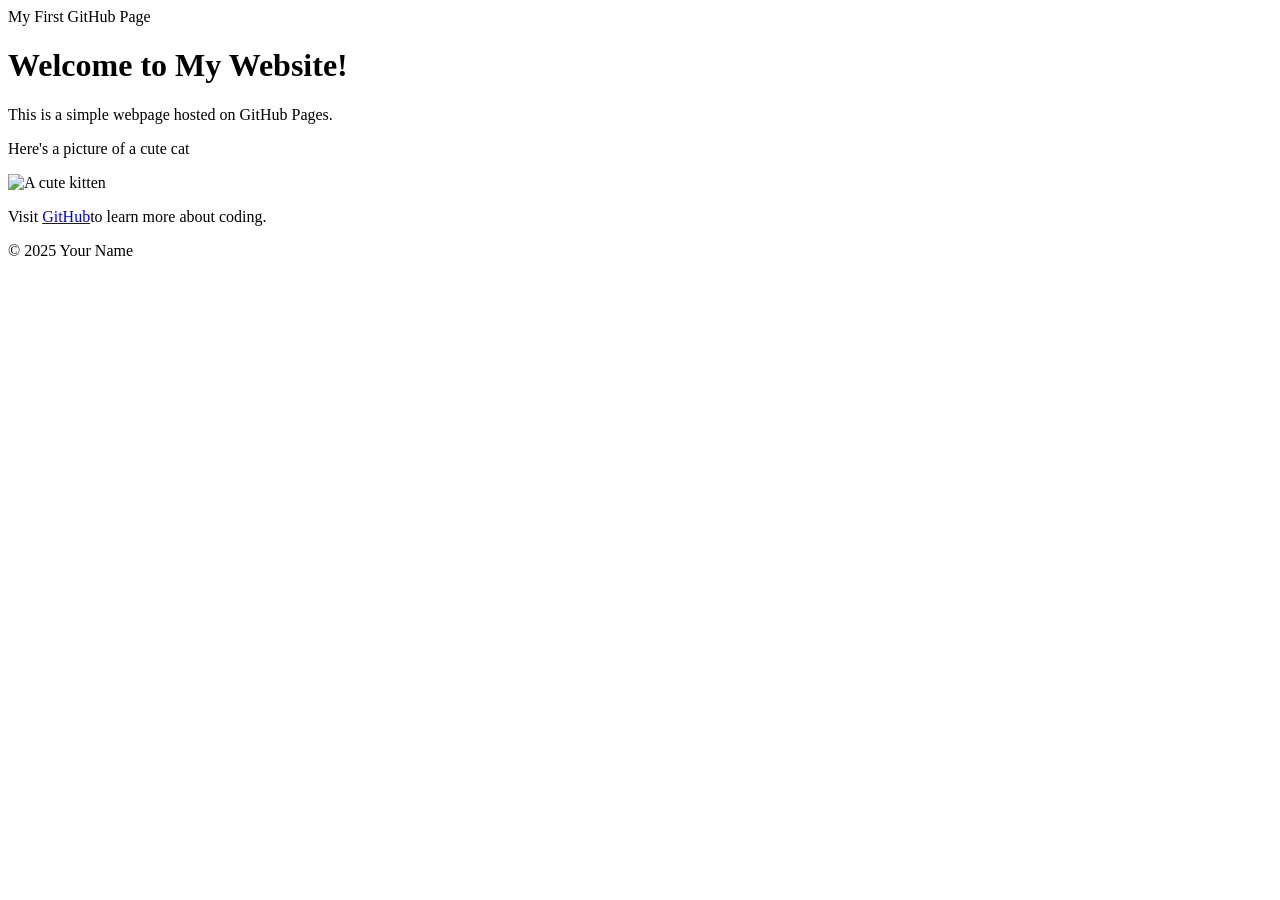
==== index.html @ 00697cf7 "Add files via upload" ====
<!DOCTYPE html>
<html lang="en">
<head>
    <meta name="viewport" content="width=device-width, initial scale=1,0"
    <title>My First GitHub Page</title>
    </head>
    <body>
    <header>
        <h1>Welcome to My Website!</h1>
    </header>
    <main>
    <p>This is a simple webpage hosted on GitHub Pages.</p>
    <p>Here's a picture of a cute cat</p>
    <img src="https://placekitten.com/200/300"alt="A cute kitten">
    <p>Visit <a href="https://github.com">GitHub</a>to learn more about coding.</p>
    </main>
    <footer>
        <p>&copy; 2025 Your Name</p>
    </footer>
    </body>
</html>
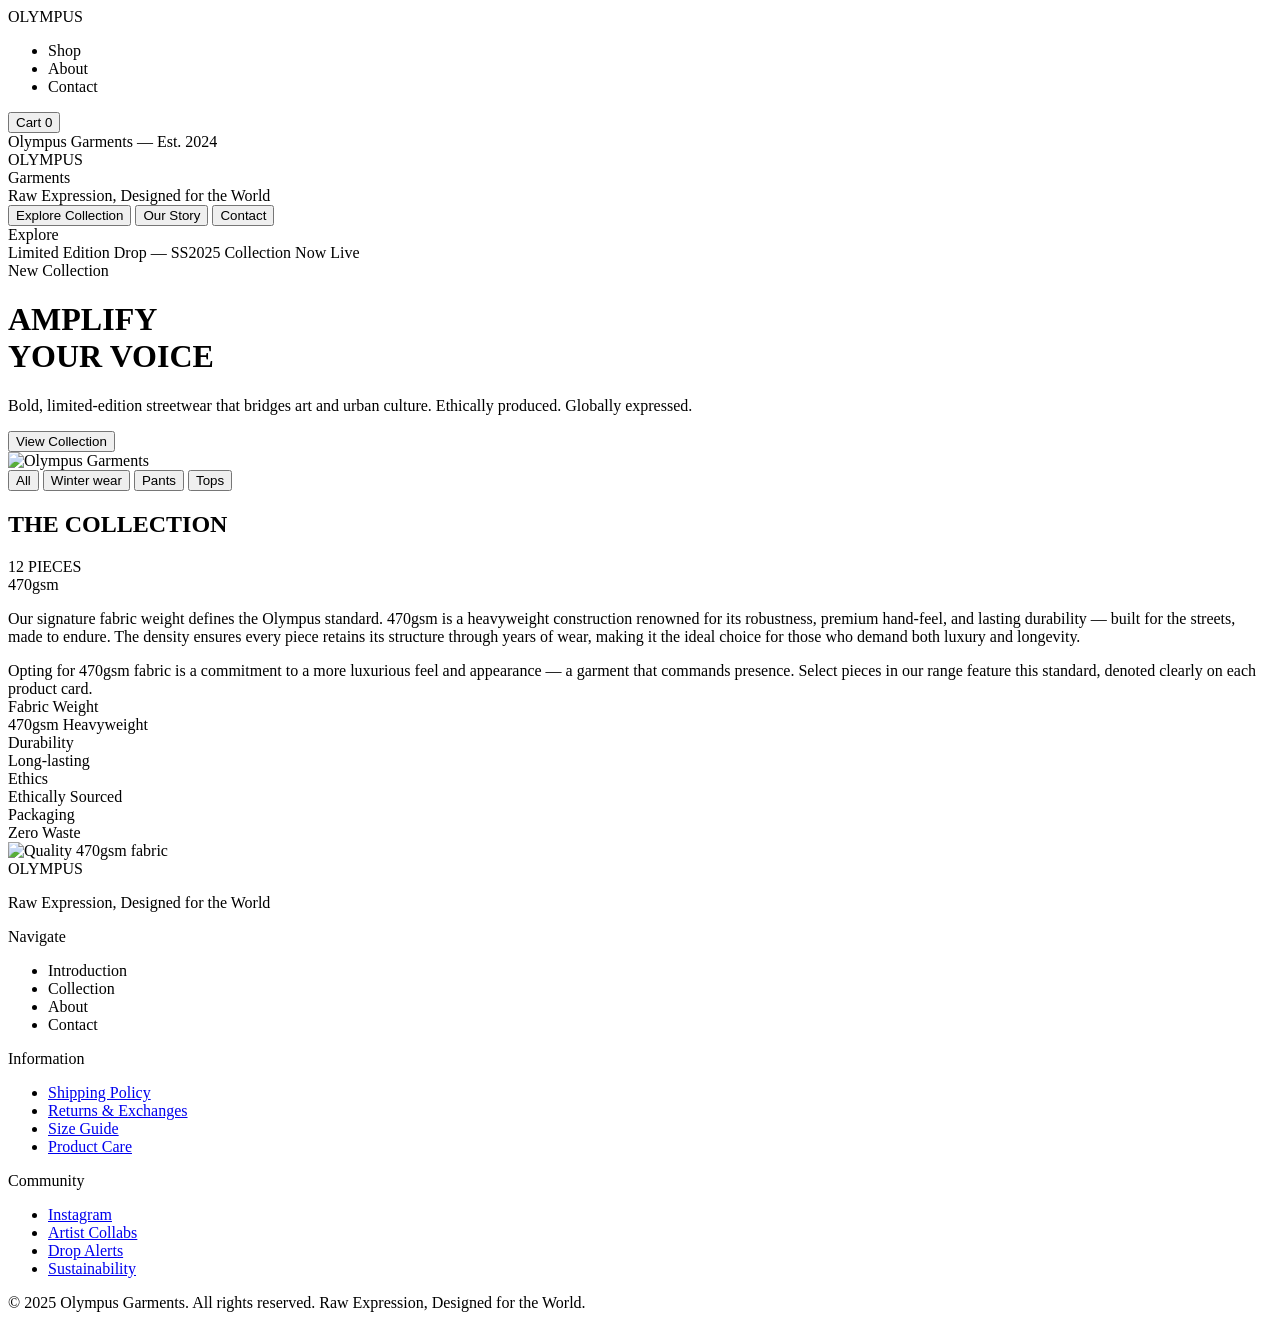
==== commit b33f2ab4: "Update index.html" ====
--- a/index.html
+++ b/index.html
@@ -1,21 +1,152 @@
+
 <!DOCTYPE html>
 <html lang="en">
 <head>
-    <meta name="viewport" content="width=device-width, initial scale=1,0"
-    <title>My First GitHub Page</title>
-    </head>
-    <body>
-    <header>
-        <h1>Welcome to My Website!</h1>
-    </header>
-    <main>
-    <p>This is a simple webpage hosted on GitHub Pages.</p>
-    <p>Here's a picture of a cute cat</p>
-    <img src="https://placekitten.com/200/300"alt="A cute kitten">
-    <p>Visit <a href="https://github.com">GitHub</a>to learn more about coding.</p>
-    </main>
-    <footer>
-        <p>&copy; 2025 Your Name</p>
-    </footer>
-    </body>
-</html>+<meta charset="UTF-8">
+<meta name="viewport" content="width=device-width, initial-scale=1.0">
+<title>OLYMPUS — Raw Expression, Designed for the World</title>
+<link rel="preconnect" href="https://fonts.googleapis.com">
+<link href="https://fonts.googleapis.com/css2?family=Cinzel:wght@400;700;900&family=Barlow+Condensed:wght@300;400;500;700;900&family=Barlow:wght@300;400;500&display=swap" rel="stylesheet">
+<link rel="stylesheet" href="styles.css">
+</head>
+<body>
+
+<!-- NAV -->
+<nav>
+  <a class="nav-logo" onclick="showPage('intro')">OLYMPUS</a>
+  <ul class="nav-links">
+    <li><a onclick="showPage('home')">Shop</a></li>
+    <li><a onclick="showPage('about')">About</a></li>
+    <li><a onclick="showPage('contact')">Contact</a></li>
+  </ul>
+  <button class="cart-btn" onclick="showPage('cart')">
+    Cart
+    <span class="cart-count" id="cart-count">0</span>
+  </button>
+</nav>
+
+<!-- TOAST -->
+<div class="toast" id="toast"></div>
+
+<!-- ==================== INTRO PAGE ==================== -->
+<div class="page active" id="page-intro">
+  <div class="intro-bg" id="intro-bg"></div>
+  <div class="intro-overlay"></div>
+  <div class="intro-content">
+    <div class="intro-eyebrow">Olympus Garments — Est. 2024</div>
+    <div class="intro-title">OLY<span>MPUS</span></div>
+    <div class="intro-sub">Garments</div>
+    <div class="intro-slogan">Raw Expression, Designed for the World</div>
+    <div class="intro-nav">
+      <button class="intro-btn intro-btn-primary" onclick="showPage('home')">Explore Collection</button>
+      <button class="intro-btn intro-btn-secondary" onclick="showPage('about')">Our Story</button>
+      <button class="intro-btn intro-btn-secondary" onclick="showPage('contact')">Contact</button>
+    </div>
+  </div>
+  <div class="intro-scroll" onclick="showPage('home')">
+    <span>Explore</span>
+    <div class="scroll-line"></div>
+  </div>
+</div>
+
+<!-- ==================== HOME PAGE ==================== -->
+<div class="page" id="page-home">
+  <div class="hero">
+    <div class="hero-tape">Limited Edition Drop — SS2025 Collection Now Live</div>
+    <div class="hero-bg-grid"></div>
+    <div class="hero-content">
+      <div class="hero-tag">New Collection</div>
+      <h1 class="hero-title">AMPLIFY<br>YOUR <span class="accent">VOICE</span></h1>
+      <p class="hero-desc">Bold, limited-edition streetwear that bridges art and urban culture. Ethically produced. Globally expressed.</p>
+      <button class="btn-gold" onclick="document.getElementById('collection').scrollIntoView({behavior:'smooth'})">View Collection</button>
+    </div>
+    <img class="hero-corner-img" id="hero-img" alt="Olympus Garments">
+  </div>
+
+  <div class="cat-strip" id="cat-strip">
+    <button class="cat-item active" onclick="filterCat('All', this)">All</button>
+    <button class="cat-item" onclick="filterCat('Hoodie', this)">Winter wear</button>
+    <button class="cat-item" onclick="filterCat('Jeans', this)">Pants</button>
+    <button class="cat-item" onclick="filterCat('Shirt', this)">Tops</button>
+  </div>
+
+  <div class="section-header" id="collection">
+    <h2 class="section-title">THE COLLECTION</h2>
+    <span class="section-count" id="collection-count">12 PIECES</span>
+  </div>
+
+  <div class="collection-grid" id="collection-grid"></div>
+
+  <!-- QUALITY SECTION -->
+  <div class="quality-section">
+    <div>
+      <div class="quality-heading">470gsm</div>
+      <p class="quality-body">
+        Our signature fabric weight defines the Olympus standard. 470gsm is a heavyweight construction renowned for its robustness, premium hand-feel, and lasting durability — built for the streets, made to endure. The density ensures every piece retains its structure through years of wear, making it the ideal choice for those who demand both luxury and longevity.
+      </p>
+      <p class="quality-body" style="margin-bottom:0">
+        Opting for 470gsm fabric is a commitment to a more luxurious feel and appearance — a garment that commands presence. Select pieces in our range feature this standard, denoted clearly on each product card.
+      </p>
+      <div class="quality-points">
+        <div class="quality-point">
+          <div class="quality-point-label">Fabric Weight</div>
+          <div class="quality-point-val">470gsm Heavyweight</div>
+        </div>
+        <div class="quality-point">
+          <div class="quality-point-label">Durability</div>
+          <div class="quality-point-val">Long-lasting</div>
+        </div>
+        <div class="quality-point">
+          <div class="quality-point-label">Ethics</div>
+          <div class="quality-point-val">Ethically Sourced</div>
+        </div>
+        <div class="quality-point">
+          <div class="quality-point-label">Packaging</div>
+          <div class="quality-point-val">Zero Waste</div>
+        </div>
+      </div>
+    </div>
+    <img id="quality-img" alt="Quality 470gsm fabric">
+  </div>
+</div>
+
+<!-- ==================== FOOTER ==================== -->
+<footer>
+  <div>
+    <div class="footer-brand">OLYMPUS</div>
+    <p class="footer-slogan">Raw Expression, Designed for the World</p>
+  </div>
+  <div>
+    <div class="footer-col-title">Navigate</div>
+    <ul class="footer-col-links">
+      <li><a onclick="showPage('intro')">Introduction</a></li>
+      <li><a onclick="showPage('home')">Collection</a></li>
+      <li><a onclick="showPage('about')">About</a></li>
+      <li><a onclick="showPage('contact')">Contact</a></li>
+    </ul>
+  </div>
+  <div>
+    <div class="footer-col-title">Information</div>
+    <ul class="footer-col-links">
+      <li><a href="#">Shipping Policy</a></li>
+      <li><a href="#">Returns & Exchanges</a></li>
+      <li><a href="#">Size Guide</a></li>
+      <li><a href="#">Product Care</a></li>
+    </ul>
+  </div>
+  <div>
+    <div class="footer-col-title">Community</div>
+    <ul class="footer-col-links">
+      <li><a href="#">Instagram</a></li>
+      <li><a href="#">Artist Collabs</a></li>
+      <li><a href="#">Drop Alerts</a></li>
+      <li><a href="#">Sustainability</a></li>
+    </ul>
+  </div>
+</footer>
+<div class="footer-copy">
+  <span>© 2025 Olympus Garments. All rights reserved.</span>
+  <span>Raw Expression, Designed for the World.</span>
+</div>
+</body>
+</html>
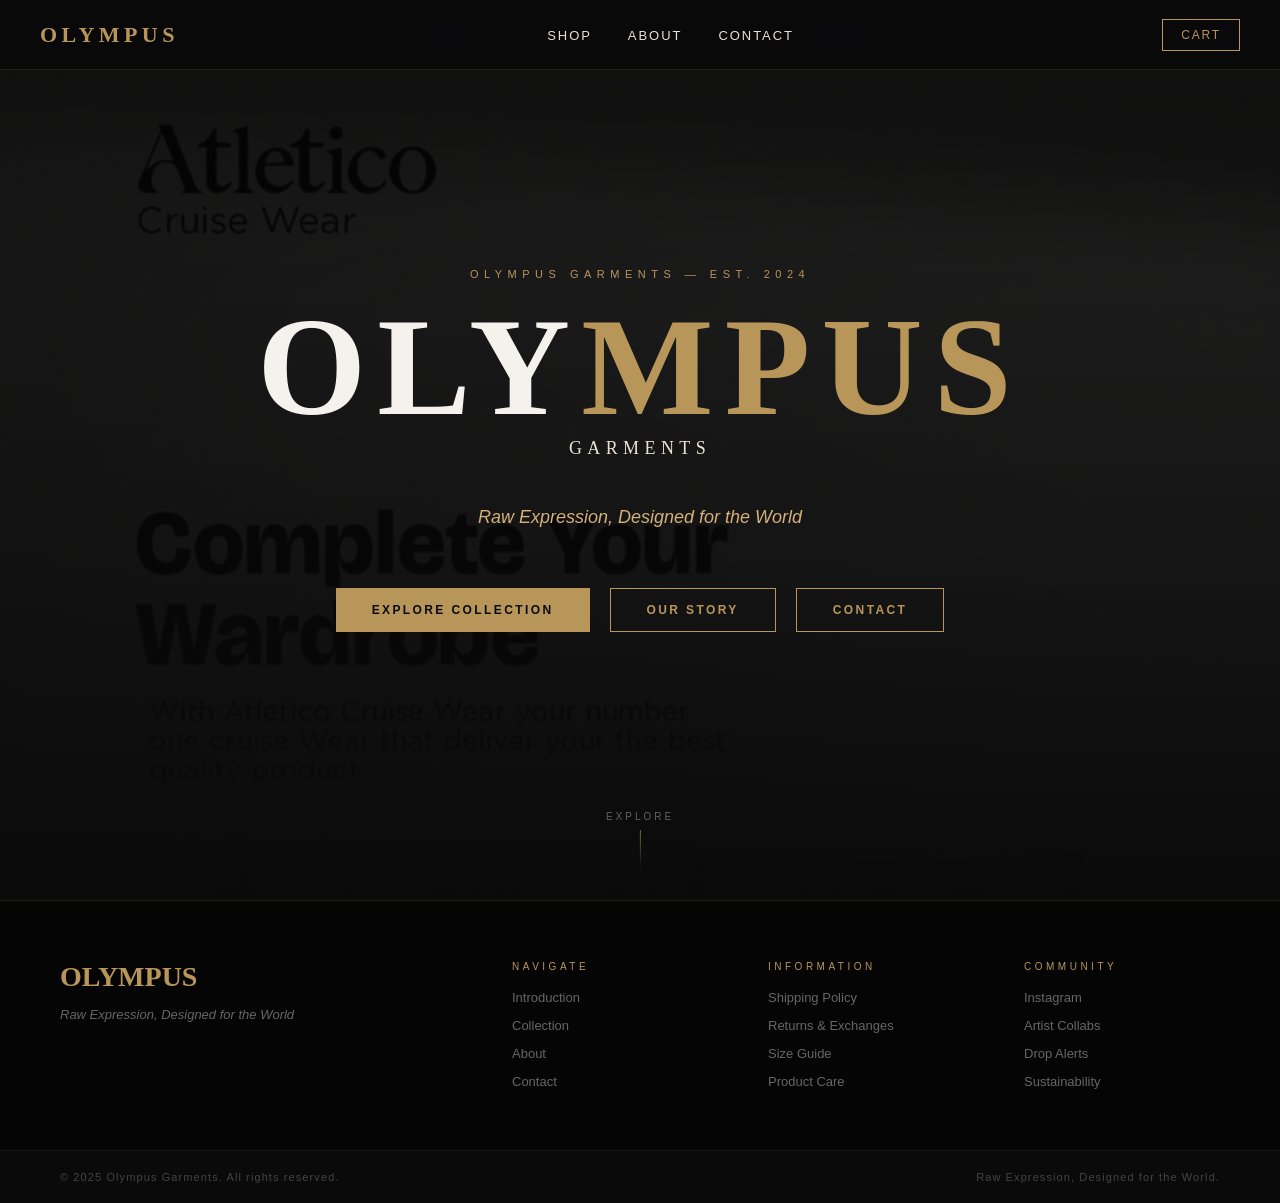
==== commit 35804145: "Update index.html" ====
--- a/index.html
+++ b/index.html
@@ -9,6 +9,14 @@
 <link href="https://fonts.googleapis.com/css2?family=Cinzel:wght@400;700;900&family=Barlow+Condensed:wght@300;400;500;700;900&family=Barlow:wght@300;400;500&display=swap" rel="stylesheet">
 <link rel="stylesheet" href="styles.css">
 </head>
+  <header>
+  <nav>
+      <a href="index.html">Home</a>
+      <a href="about.html">About</a>
+      <a href="contact.html">Contact</a>
+      <a href="cart.html">Cart</a>
+    </nav>
+</header>
 <body>
 
 <!-- NAV -->
--- a/styles.css
+++ b/styles.css
@@ -0,0 +1,1162 @@
+
+  :root {
+    --black: #0a0a0a;
+    --white: #f5f2ee;
+    --cream: #e8e2d9;
+    --gold: #b8965a;
+    --gold-light: #d4b07a;
+    --charcoal: #1a1a1a;
+    --mid: #2a2a2a;
+    --text-muted: #888;
+    --font-display: 'Cinzel', serif;
+    --font-body: 'Barlow Condensed', sans-serif;
+    --font-light: 'Barlow', sans-serif;
+  }
+  *, *::before, *::after { box-sizing: border-box; margin: 0; padding: 0; }
+  html { scroll-behavior: smooth; }
+  body {
+    background: var(--black);
+    color: var(--white);
+    font-family: var(--font-body);
+    overflow-x: hidden;
+  }
+
+  /* ====== NAV ====== */
+  nav {
+    position: fixed;
+    top: 0; left: 0; right: 0;
+    z-index: 1000;
+    display: flex;
+    align-items: center;
+    justify-content: space-between;
+    padding: 0 40px;
+    height: 70px;
+    background: rgba(10,10,10,0.92);
+    backdrop-filter: blur(12px);
+    border-bottom: 1px solid rgba(184,150,90,0.15);
+    transition: all 0.3s;
+  }
+  .nav-logo {
+    font-family: var(--font-display);
+    font-size: 22px;
+    font-weight: 900;
+    letter-spacing: 0.2em;
+    color: var(--gold);
+    cursor: pointer;
+    text-decoration: none;
+  }
+  .nav-links {
+    display: flex;
+    gap: 36px;
+    list-style: none;
+    align-items: center;
+  }
+  .nav-links a {
+    color: var(--cream);
+    text-decoration: none;
+    font-family: var(--font-body);
+    font-size: 13px;
+    letter-spacing: 0.15em;
+    text-transform: uppercase;
+    font-weight: 500;
+    transition: color 0.2s;
+    cursor: pointer;
+  }
+  .nav-links a:hover { color: var(--gold); }
+  .cart-btn {
+    background: none;
+    border: 1px solid var(--gold);
+    color: var(--gold);
+    padding: 8px 18px;
+    font-family: var(--font-body);
+    font-size: 12px;
+    letter-spacing: 0.15em;
+    text-transform: uppercase;
+    cursor: pointer;
+    transition: all 0.2s;
+    position: relative;
+  }
+  .cart-btn:hover { background: var(--gold); color: var(--black); }
+  .cart-count {
+    position: absolute;
+    top: -6px; right: -6px;
+    background: var(--gold);
+    color: var(--black);
+    border-radius: 50%;
+    width: 18px; height: 18px;
+    font-size: 10px;
+    display: flex;
+    align-items: center;
+    justify-content: center;
+    font-weight: 700;
+    opacity: 0;
+    transition: opacity 0.2s;
+  }
+  .cart-count.visible { opacity: 1; }
+
+  /* ====== PAGES ====== */
+  .page { display: none; min-height: 100vh; padding-top: 70px; }
+  .page.active { display: block; }
+
+  /* ====== INTRO PAGE ====== */
+  #page-intro {
+    padding-top: 0;
+    display: none;
+    position: relative;
+    height: 100vh;
+    overflow: hidden;
+  }
+  #page-intro.active { display: flex; flex-direction: column; }
+  .intro-bg {
+    position: absolute;
+    inset: 0;
+    background-image: url('[data-uri]');
+    background-size: cover;
+    background-position: center top;
+    filter: brightness(0.18) saturate(0.3);
+    z-index: 0;
+  }
+  .intro-overlay {
+    position: absolute;
+    inset: 0;
+    background: linear-gradient(180deg, rgba(10,10,10,0.3) 0%, rgba(10,10,10,0.6) 60%, rgba(10,10,10,1) 100%);
+    z-index: 1;
+  }
+  .intro-content {
+    position: relative;
+    z-index: 2;
+    display: flex;
+    flex-direction: column;
+    align-items: center;
+    justify-content: center;
+    height: 100%;
+    text-align: center;
+    padding: 0 40px;
+  }
+  .intro-eyebrow {
+    font-family: var(--font-body);
+    font-size: 11px;
+    letter-spacing: 0.5em;
+    color: var(--gold);
+    text-transform: uppercase;
+    margin-bottom: 24px;
+    opacity: 0;
+    animation: fadeUp 1s 0.3s forwards;
+  }
+  .intro-title {
+    font-family: var(--font-display);
+    font-size: clamp(64px, 12vw, 140px);
+    font-weight: 900;
+    letter-spacing: 0.08em;
+    line-height: 0.9;
+    color: var(--white);
+    margin-bottom: 8px;
+    opacity: 0;
+    animation: fadeUp 1s 0.5s forwards;
+  }
+  .intro-title span { color: var(--gold); }
+  .intro-sub {
+    font-family: var(--font-display);
+    font-size: clamp(12px, 2vw, 18px);
+    letter-spacing: 0.3em;
+    color: var(--cream);
+    text-transform: uppercase;
+    margin-bottom: 48px;
+    opacity: 0;
+    animation: fadeUp 1s 0.7s forwards;
+  }
+  .intro-slogan {
+    font-family: var(--font-light);
+    font-size: clamp(14px, 2vw, 18px);
+    font-weight: 300;
+    font-style: italic;
+    color: var(--gold-light);
+    margin-bottom: 60px;
+    opacity: 0;
+    animation: fadeUp 1s 0.9s forwards;
+  }
+  .intro-nav {
+    display: flex;
+    gap: 20px;
+    flex-wrap: wrap;
+    justify-content: center;
+    opacity: 0;
+    animation: fadeUp 1s 1.1s forwards;
+  }
+  .intro-btn {
+    padding: 14px 36px;
+    font-family: var(--font-body);
+    font-size: 12px;
+    letter-spacing: 0.2em;
+    text-transform: uppercase;
+    cursor: pointer;
+    border: none;
+    transition: all 0.3s;
+    font-weight: 700;
+  }
+  .intro-btn-primary {
+    background: var(--gold);
+    color: var(--black);
+  }
+  .intro-btn-primary:hover { background: var(--gold-light); }
+  .intro-btn-secondary {
+    background: transparent;
+    border: 1px solid var(--gold);
+    color: var(--gold);
+  }
+  .intro-btn-secondary:hover { background: var(--gold); color: var(--black); }
+  .intro-scroll {
+    position: absolute;
+    bottom: 30px;
+    left: 50%;
+    transform: translateX(-50%);
+    z-index: 2;
+    display: flex;
+    flex-direction: column;
+    align-items: center;
+    gap: 8px;
+    opacity: 0;
+    animation: fadeIn 1s 1.5s forwards;
+    cursor: pointer;
+  }
+  .intro-scroll span {
+    font-family: var(--font-body);
+    font-size: 10px;
+    letter-spacing: 0.3em;
+    color: var(--text-muted);
+    text-transform: uppercase;
+  }
+  .scroll-line {
+    width: 1px;
+    height: 40px;
+    background: linear-gradient(to bottom, var(--gold), transparent);
+    animation: scrollPulse 2s infinite;
+  }
+
+  /* ====== HOME PAGE ====== */
+  #page-home {
+    background: var(--black);
+  }
+  .hero {
+    height: 80vh;
+    display: flex;
+    align-items: flex-end;
+    padding: 60px;
+    position: relative;
+    overflow: hidden;
+    background: var(--charcoal);
+  }
+  .hero-tape {
+    position: absolute;
+    top: 0; left: 0; right: 0;
+    background: var(--gold);
+    color: var(--black);
+    font-family: var(--font-body);
+    font-size: 11px;
+    letter-spacing: 0.4em;
+    text-transform: uppercase;
+    padding: 8px 0;
+    text-align: center;
+    font-weight: 700;
+  }
+  .hero-bg-grid {
+    position: absolute;
+    inset: 0;
+    background-image:
+      linear-gradient(rgba(184,150,90,0.04) 1px, transparent 1px),
+      linear-gradient(90deg, rgba(184,150,90,0.04) 1px, transparent 1px);
+    background-size: 60px 60px;
+  }
+  .hero-content {
+    position: relative;
+    z-index: 2;
+    max-width: 700px;
+  }
+  .hero-tag {
+    display: inline-block;
+    font-family: var(--font-body);
+    font-size: 11px;
+    letter-spacing: 0.3em;
+    text-transform: uppercase;
+    color: var(--gold);
+    border: 1px solid rgba(184,150,90,0.4);
+    padding: 4px 12px;
+    margin-bottom: 20px;
+  }
+  .hero-title {
+    font-family: var(--font-display);
+    font-size: clamp(42px, 7vw, 90px);
+    font-weight: 900;
+    line-height: 0.92;
+    letter-spacing: 0.05em;
+    margin-bottom: 24px;
+  }
+  .hero-title .accent { color: var(--gold); }
+  .hero-desc {
+    font-family: var(--font-light);
+    font-size: 16px;
+    font-weight: 300;
+    color: var(--text-muted);
+    line-height: 1.7;
+    max-width: 480px;
+    margin-bottom: 36px;
+  }
+  .btn-gold {
+    display: inline-block;
+    background: var(--gold);
+    color: var(--black);
+    padding: 14px 36px;
+    font-family: var(--font-body);
+    font-size: 12px;
+    letter-spacing: 0.2em;
+    text-transform: uppercase;
+    font-weight: 700;
+    cursor: pointer;
+    border: none;
+    transition: background 0.2s;
+  }
+  .btn-gold:hover { background: var(--gold-light); }
+  .hero-corner-img {
+    position: absolute;
+    right: 0; top: 30px; bottom: 0;
+    width: 42%;
+    object-fit: cover;
+    object-position: center top;
+    opacity: 0.7;
+    mask-image: linear-gradient(to left, rgba(0,0,0,0.9), transparent 20%),
+                linear-gradient(to bottom, transparent, rgba(0,0,0,0.9) 70%);
+    -webkit-mask-image: linear-gradient(to left, rgba(0,0,0,0.9) 70%, transparent),
+                        linear-gradient(to bottom, transparent 20%, rgba(0,0,0,0.9) 80%);
+    mask-composite: intersect;
+    -webkit-mask-composite: source-in;
+  }
+
+  /* category strip */
+  .cat-strip {
+    display: flex;
+    border-bottom: 1px solid rgba(184,150,90,0.15);
+    border-top: 1px solid rgba(184,150,90,0.15);
+    overflow-x: auto;
+  }
+  .cat-strip::-webkit-scrollbar { display: none; }
+  .cat-item {
+    flex: 1;
+    min-width: 120px;
+    text-align: center;
+    padding: 18px 24px;
+    font-family: var(--font-body);
+    font-size: 11px;
+    letter-spacing: 0.25em;
+    text-transform: uppercase;
+    color: var(--text-muted);
+    cursor: pointer;
+    border-right: 1px solid rgba(184,150,90,0.1);
+    transition: all 0.2s;
+    background: transparent;
+    border-top: none;
+    border-bottom: none;
+    border-left: none;
+  }
+  .cat-item:hover, .cat-item.active { color: var(--gold); background: rgba(184,150,90,0.05); }
+
+  /* collection grid */
+  .section-header {
+    display: flex;
+    align-items: baseline;
+    justify-content: space-between;
+    padding: 60px 60px 30px;
+    border-bottom: 1px solid rgba(184,150,90,0.1);
+  }
+  .section-title {
+    font-family: var(--font-display);
+    font-size: clamp(28px, 4vw, 48px);
+    font-weight: 700;
+    letter-spacing: 0.08em;
+  }
+  .section-count {
+    font-family: var(--font-body);
+    font-size: 12px;
+    letter-spacing: 0.2em;
+    color: var(--text-muted);
+  }
+  .collection-grid {
+    display: grid;
+    grid-template-columns: repeat(auto-fill, minmax(300px, 1fr));
+    gap: 2px;
+    background: rgba(184,150,90,0.08);
+  }
+  .product-card {
+    background: var(--black);
+    cursor: pointer;
+    position: relative;
+    overflow: hidden;
+    transition: transform 0.3s;
+  }
+  .product-card:hover { z-index: 2; }
+  .product-card:hover .product-img { transform: scale(1.04); }
+  .product-img-wrap {
+    aspect-ratio: 3/4;
+    overflow: hidden;
+    background: #111;
+  }
+  .product-img {
+    width: 100%;
+    height: 100%;
+    object-fit: cover;
+    object-position: center top;
+    transition: transform 0.5s ease;
+    display: block;
+  }
+  .product-badge {
+    position: absolute;
+    top: 16px; left: 16px;
+    background: var(--gold);
+    color: var(--black);
+    font-family: var(--font-body);
+    font-size: 9px;
+    letter-spacing: 0.2em;
+    text-transform: uppercase;
+    padding: 3px 8px;
+    font-weight: 700;
+  }
+  .product-info {
+    padding: 20px 24px 28px;
+    border-top: 1px solid rgba(184,150,90,0.1);
+  }
+  .product-type {
+    font-family: var(--font-body);
+    font-size: 10px;
+    letter-spacing: 0.3em;
+    text-transform: uppercase;
+    color: var(--gold);
+    margin-bottom: 6px;
+  }
+  .product-name {
+    font-family: var(--font-body);
+    font-size: 17px;
+    font-weight: 700;
+    letter-spacing: 0.05em;
+    margin-bottom: 8px;
+    line-height: 1.2;
+  }
+  .product-desc {
+    font-family: var(--font-light);
+    font-size: 12px;
+    font-weight: 300;
+    color: var(--text-muted);
+    line-height: 1.6;
+    margin-bottom: 14px;
+  }
+
+  /* quality badge */
+  .quality-row {
+    display: flex;
+    align-items: center;
+    gap: 10px;
+    margin-bottom: 14px;
+    padding: 10px 14px;
+    background: rgba(184,150,90,0.07);
+    border-left: 2px solid var(--gold);
+  }
+  .quality-gsm {
+    font-family: var(--font-display);
+    font-size: 20px;
+    font-weight: 700;
+    color: var(--gold);
+    line-height: 1;
+  }
+  .quality-text {
+    font-family: var(--font-light);
+    font-size: 11px;
+    color: var(--text-muted);
+    line-height: 1.4;
+    font-weight: 300;
+  }
+
+  .product-footer {
+    display: flex;
+    align-items: center;
+    justify-content: space-between;
+    margin-top: 4px;
+  }
+  .product-price {
+    font-family: var(--font-display);
+    font-size: 22px;
+    font-weight: 700;
+    color: var(--white);
+  }
+  .product-price span {
+    font-family: var(--font-body);
+    font-size: 12px;
+    color: var(--text-muted);
+    font-weight: 400;
+    letter-spacing: 0.1em;
+  }
+  .add-btn {
+    background: var(--gold);
+    color: var(--black);
+    border: none;
+    padding: 10px 20px;
+    font-family: var(--font-body);
+    font-size: 11px;
+    letter-spacing: 0.2em;
+    text-transform: uppercase;
+    font-weight: 700;
+    cursor: pointer;
+    transition: background 0.2s;
+  }
+  .add-btn:hover { background: var(--gold-light); }
+  .add-btn.added {
+    background: #2a2a2a;
+    color: var(--gold);
+    border: 1px solid var(--gold);
+  }
+
+  /* quality section */
+  .quality-section {
+    padding: 80px 60px;
+    background: var(--charcoal);
+    border-top: 1px solid rgba(184,150,90,0.15);
+    display: grid;
+    grid-template-columns: 1fr 1fr;
+    gap: 80px;
+    align-items: center;
+  }
+  .quality-section img {
+    width: 100%;
+    max-width: 420px;
+    border: 1px solid rgba(184,150,90,0.2);
+  }
+  .quality-heading {
+    font-family: var(--font-display);
+    font-size: clamp(40px, 6vw, 80px);
+    font-weight: 900;
+    color: var(--gold);
+    margin-bottom: 16px;
+    line-height: 1;
+  }
+  .quality-body {
+    font-family: var(--font-light);
+    font-size: 15px;
+    font-weight: 300;
+    color: #aaa;
+    line-height: 1.8;
+    margin-bottom: 24px;
+  }
+  .quality-points {
+    display: grid;
+    grid-template-columns: 1fr 1fr;
+    gap: 16px;
+    margin-top: 32px;
+  }
+  .quality-point {
+    padding: 16px;
+    border: 1px solid rgba(184,150,90,0.2);
+    background: rgba(184,150,90,0.03);
+  }
+  .quality-point-label {
+    font-family: var(--font-body);
+    font-size: 10px;
+    letter-spacing: 0.25em;
+    text-transform: uppercase;
+    color: var(--gold);
+    margin-bottom: 6px;
+  }
+  .quality-point-val {
+    font-family: var(--font-body);
+    font-size: 15px;
+    font-weight: 500;
+    color: var(--white);
+  }
+
+  /* ====== ABOUT PAGE ====== */
+  #page-about {
+    background: var(--black);
+  }
+  .about-hero {
+    height: 50vh;
+    display: flex;
+    align-items: center;
+    justify-content: center;
+    text-align: center;
+    position: relative;
+    overflow: hidden;
+  }
+  .about-hero-bg {
+    position: absolute;
+    inset: 0;
+    background: radial-gradient(ellipse at center, rgba(184,150,90,0.1) 0%, transparent 70%);
+  }
+  .about-hero-title {
+    font-family: var(--font-display);
+    font-size: clamp(48px, 8vw, 100px);
+    font-weight: 900;
+    letter-spacing: 0.1em;
+    position: relative;
+    z-index: 1;
+  }
+  .about-grid {
+    display: grid;
+    grid-template-columns: 1fr 1fr;
+    border-top: 1px solid rgba(184,150,90,0.15);
+  }
+  .about-cell {
+    padding: 60px;
+    border-right: 1px solid rgba(184,150,90,0.1);
+    border-bottom: 1px solid rgba(184,150,90,0.1);
+  }
+  .about-cell:nth-child(2n) { border-right: none; }
+  .about-cell-label {
+    font-family: var(--font-body);
+    font-size: 10px;
+    letter-spacing: 0.35em;
+    text-transform: uppercase;
+    color: var(--gold);
+    margin-bottom: 16px;
+  }
+  .about-cell-title {
+    font-family: var(--font-display);
+    font-size: clamp(22px, 3vw, 36px);
+    font-weight: 700;
+    margin-bottom: 20px;
+    letter-spacing: 0.04em;
+  }
+  .about-cell-text {
+    font-family: var(--font-light);
+    font-size: 14px;
+    font-weight: 300;
+    color: #aaa;
+    line-height: 1.9;
+  }
+  .about-mission {
+    padding: 80px 60px;
+    text-align: center;
+    background: var(--charcoal);
+    border-top: 1px solid rgba(184,150,90,0.15);
+  }
+  .about-mission-quote {
+    font-family: var(--font-display);
+    font-size: clamp(18px, 3vw, 28px);
+    font-weight: 400;
+    font-style: italic;
+    color: var(--gold-light);
+    max-width: 800px;
+    margin: 0 auto 24px;
+    line-height: 1.6;
+  }
+  .about-mission-sub {
+    font-family: var(--font-body);
+    font-size: 12px;
+    letter-spacing: 0.3em;
+    text-transform: uppercase;
+    color: var(--text-muted);
+  }
+  .values-list {
+    display: grid;
+    grid-template-columns: repeat(auto-fit, minmax(220px, 1fr));
+    gap: 2px;
+    background: rgba(184,150,90,0.08);
+    margin-top: 2px;
+  }
+  .value-item {
+    background: var(--black);
+    padding: 40px;
+  }
+  .value-num {
+    font-family: var(--font-display);
+    font-size: 48px;
+    font-weight: 900;
+    color: rgba(184,150,90,0.15);
+    line-height: 1;
+    margin-bottom: 12px;
+  }
+  .value-title {
+    font-family: var(--font-body);
+    font-size: 14px;
+    font-weight: 700;
+    letter-spacing: 0.1em;
+    text-transform: uppercase;
+    margin-bottom: 10px;
+    color: var(--gold);
+  }
+  .value-text {
+    font-family: var(--font-light);
+    font-size: 13px;
+    font-weight: 300;
+    color: #888;
+    line-height: 1.7;
+  }
+  .faq-section {
+    padding: 80px 60px;
+    max-width: 860px;
+    margin: 0 auto;
+  }
+  .faq-title {
+    font-family: var(--font-display);
+    font-size: 36px;
+    font-weight: 700;
+    margin-bottom: 48px;
+    letter-spacing: 0.06em;
+  }
+  .faq-item {
+    border-bottom: 1px solid rgba(184,150,90,0.15);
+    padding: 24px 0;
+  }
+  .faq-q {
+    font-family: var(--font-body);
+    font-size: 16px;
+    font-weight: 600;
+    letter-spacing: 0.05em;
+    cursor: pointer;
+    display: flex;
+    justify-content: space-between;
+    align-items: center;
+  }
+  .faq-q:after {
+    content: '+';
+    font-size: 20px;
+    color: var(--gold);
+    transition: transform 0.3s;
+  }
+  .faq-item.open .faq-q:after { transform: rotate(45deg); }
+  .faq-a {
+    font-family: var(--font-light);
+    font-size: 14px;
+    font-weight: 300;
+    color: #999;
+    line-height: 1.8;
+    max-height: 0;
+    overflow: hidden;
+    transition: max-height 0.4s, padding 0.3s;
+  }
+  .faq-item.open .faq-a { max-height: 200px; padding-top: 16px; }
+
+  /* ====== CONTACT PAGE ====== */
+  #page-contact { background: var(--black); }
+  .contact-layout {
+    display: grid;
+    grid-template-columns: 1fr 1fr;
+    min-height: calc(100vh - 70px);
+  }
+  .contact-left {
+    padding: 80px 60px;
+    border-right: 1px solid rgba(184,150,90,0.15);
+    display: flex;
+    flex-direction: column;
+    justify-content: center;
+  }
+  .contact-eyebrow {
+    font-family: var(--font-body);
+    font-size: 11px;
+    letter-spacing: 0.4em;
+    text-transform: uppercase;
+    color: var(--gold);
+    margin-bottom: 20px;
+  }
+  .contact-heading {
+    font-family: var(--font-display);
+    font-size: clamp(36px, 5vw, 60px);
+    font-weight: 900;
+    letter-spacing: 0.06em;
+    margin-bottom: 24px;
+    line-height: 1.1;
+  }
+  .contact-desc {
+    font-family: var(--font-light);
+    font-size: 15px;
+    font-weight: 300;
+    color: #999;
+    line-height: 1.8;
+    margin-bottom: 48px;
+  }
+  .contact-info-list {
+    display: flex;
+    flex-direction: column;
+    gap: 24px;
+  }
+  .contact-info-item {
+    display: flex;
+    flex-direction: column;
+    gap: 4px;
+  }
+  .contact-info-label {
+    font-family: var(--font-body);
+    font-size: 10px;
+    letter-spacing: 0.3em;
+    text-transform: uppercase;
+    color: var(--gold);
+  }
+  .contact-info-value {
+    font-family: var(--font-body);
+    font-size: 16px;
+    font-weight: 500;
+    color: var(--white);
+  }
+  .contact-right {
+    padding: 80px 60px;
+    display: flex;
+    flex-direction: column;
+    justify-content: center;
+  }
+  .form-group {
+    margin-bottom: 24px;
+  }
+  .form-label {
+    display: block;
+    font-family: var(--font-body);
+    font-size: 10px;
+    letter-spacing: 0.3em;
+    text-transform: uppercase;
+    color: var(--gold);
+    margin-bottom: 8px;
+  }
+  .form-input, .form-textarea, .form-select {
+    width: 100%;
+    background: rgba(255,255,255,0.04);
+    border: 1px solid rgba(184,150,90,0.2);
+    color: var(--white);
+    padding: 14px 16px;
+    font-family: var(--font-light);
+    font-size: 14px;
+    outline: none;
+    transition: border-color 0.2s;
+    appearance: none;
+  }
+  .form-input:focus, .form-textarea:focus, .form-select:focus {
+    border-color: var(--gold);
+    background: rgba(184,150,90,0.05);
+  }
+  .form-textarea { resize: vertical; min-height: 120px; }
+  .form-select option { background: var(--charcoal); }
+  .form-submit {
+    width: 100%;
+    background: var(--gold);
+    color: var(--black);
+    border: none;
+    padding: 16px;
+    font-family: var(--font-body);
+    font-size: 12px;
+    letter-spacing: 0.3em;
+    text-transform: uppercase;
+    font-weight: 700;
+    cursor: pointer;
+    margin-top: 8px;
+    transition: background 0.2s;
+  }
+  .form-submit:hover { background: var(--gold-light); }
+  .success-msg {
+    display: none;
+    padding: 20px;
+    border: 1px solid var(--gold);
+    background: rgba(184,150,90,0.08);
+    text-align: center;
+    margin-top: 20px;
+    font-family: var(--font-body);
+    font-size: 14px;
+    letter-spacing: 0.1em;
+    color: var(--gold);
+  }
+
+  /* ====== CART PAGE ====== */
+  #page-cart { background: var(--black); padding: 70px 0 0; }
+  .cart-layout {
+    display: grid;
+    grid-template-columns: 1fr 360px;
+    gap: 2px;
+    background: rgba(184,150,90,0.08);
+    min-height: calc(100vh - 70px);
+    align-items: start;
+  }
+  .cart-items-col {
+    background: var(--black);
+    padding: 60px;
+  }
+  .cart-col-header {
+    font-family: var(--font-display);
+    font-size: 36px;
+    font-weight: 700;
+    letter-spacing: 0.08em;
+    margin-bottom: 40px;
+    border-bottom: 1px solid rgba(184,150,90,0.15);
+    padding-bottom: 24px;
+  }
+  .cart-item {
+    display: grid;
+    grid-template-columns: 100px 1fr auto;
+    gap: 24px;
+    padding: 24px 0;
+    border-bottom: 1px solid rgba(184,150,90,0.1);
+    align-items: center;
+  }
+  .cart-item-img {
+    width: 100px;
+    height: 120px;
+    object-fit: cover;
+    object-position: center top;
+    display: block;
+  }
+  .cart-item-type {
+    font-family: var(--font-body);
+    font-size: 10px;
+    letter-spacing: 0.25em;
+    text-transform: uppercase;
+    color: var(--gold);
+    margin-bottom: 4px;
+  }
+  .cart-item-name {
+    font-family: var(--font-body);
+    font-size: 18px;
+    font-weight: 700;
+    margin-bottom: 8px;
+  }
+  .cart-item-size {
+    font-family: var(--font-light);
+    font-size: 13px;
+    color: #888;
+    margin-bottom: 12px;
+  }
+  .qty-ctrl {
+    display: flex;
+    align-items: center;
+    gap: 0;
+    border: 1px solid rgba(184,150,90,0.25);
+    width: fit-content;
+  }
+  .qty-btn {
+    background: none;
+    border: none;
+    color: var(--gold);
+    width: 32px; height: 32px;
+    font-size: 18px;
+    cursor: pointer;
+    display: flex;
+    align-items: center;
+    justify-content: center;
+    transition: background 0.2s;
+  }
+  .qty-btn:hover { background: rgba(184,150,90,0.1); }
+  .qty-num {
+    width: 36px;
+    text-align: center;
+    font-family: var(--font-body);
+    font-size: 14px;
+    font-weight: 600;
+    border-left: 1px solid rgba(184,150,90,0.15);
+    border-right: 1px solid rgba(184,150,90,0.15);
+    height: 32px;
+    line-height: 32px;
+  }
+  .cart-item-price-col {
+    text-align: right;
+    display: flex;
+    flex-direction: column;
+    align-items: flex-end;
+    gap: 12px;
+  }
+  .cart-item-price {
+    font-family: var(--font-display);
+    font-size: 20px;
+    font-weight: 700;
+  }
+  .remove-btn {
+    background: none;
+    border: none;
+    color: #555;
+    font-size: 11px;
+    letter-spacing: 0.2em;
+    text-transform: uppercase;
+    cursor: pointer;
+    font-family: var(--font-body);
+    transition: color 0.2s;
+    padding: 0;
+  }
+  .remove-btn:hover { color: #cc4444; }
+  .cart-summary-col {
+    background: var(--charcoal);
+    padding: 60px 40px;
+    position: sticky;
+    top: 70px;
+  }
+  .summary-title {
+    font-family: var(--font-display);
+    font-size: 22px;
+    font-weight: 700;
+    letter-spacing: 0.08em;
+    margin-bottom: 32px;
+    border-bottom: 1px solid rgba(184,150,90,0.15);
+    padding-bottom: 20px;
+  }
+  .summary-line {
+    display: flex;
+    justify-content: space-between;
+    font-family: var(--font-body);
+    font-size: 13px;
+    color: #999;
+    letter-spacing: 0.05em;
+    margin-bottom: 12px;
+  }
+  .summary-total {
+    display: flex;
+    justify-content: space-between;
+    border-top: 1px solid rgba(184,150,90,0.3);
+    margin-top: 20px;
+    padding-top: 20px;
+    font-family: var(--font-display);
+    font-size: 20px;
+    font-weight: 700;
+  }
+  .summary-total .amt { color: var(--gold); }
+  .checkout-btn {
+    width: 100%;
+    background: var(--gold);
+    color: var(--black);
+    border: none;
+    padding: 18px;
+    font-family: var(--font-body);
+    font-size: 12px;
+    letter-spacing: 0.3em;
+    text-transform: uppercase;
+    font-weight: 700;
+    cursor: pointer;
+    margin-top: 28px;
+    transition: background 0.2s;
+  }
+  .checkout-btn:hover { background: var(--gold-light); }
+  .continue-btn {
+    width: 100%;
+    background: transparent;
+    color: var(--gold);
+    border: 1px solid rgba(184,150,90,0.4);
+    padding: 14px;
+    font-family: var(--font-body);
+    font-size: 12px;
+    letter-spacing: 0.2em;
+    text-transform: uppercase;
+    font-weight: 600;
+    cursor: pointer;
+    margin-top: 10px;
+    transition: all 0.2s;
+  }
+  .continue-btn:hover { background: rgba(184,150,90,0.08); }
+  .empty-cart {
+    text-align: center;
+    padding: 100px 40px;
+  }
+  .empty-cart-title {
+    font-family: var(--font-display);
+    font-size: 32px;
+    margin-bottom: 16px;
+    color: var(--text-muted);
+  }
+  .empty-cart-sub {
+    font-family: var(--font-light);
+    font-size: 14px;
+    color: #555;
+    margin-bottom: 32px;
+  }
+
+  /* ====== FOOTER ====== */
+  footer {
+    background: #050505;
+    border-top: 1px solid rgba(184,150,90,0.15);
+    padding: 60px;
+    display: grid;
+    grid-template-columns: 2fr 1fr 1fr 1fr;
+    gap: 60px;
+  }
+  .footer-brand {
+    font-family: var(--font-display);
+    font-size: 28px;
+    font-weight: 900;
+    color: var(--gold);
+    margin-bottom: 12px;
+  }
+  .footer-slogan {
+    font-family: var(--font-light);
+    font-size: 13px;
+    font-weight: 300;
+    font-style: italic;
+    color: #666;
+    margin-bottom: 20px;
+    line-height: 1.6;
+  }
+  .footer-col-title {
+    font-family: var(--font-body);
+    font-size: 10px;
+    letter-spacing: 0.35em;
+    text-transform: uppercase;
+    color: var(--gold);
+    margin-bottom: 16px;
+  }
+  .footer-col-links {
+    list-style: none;
+    display: flex;
+    flex-direction: column;
+    gap: 10px;
+  }
+  .footer-col-links a {
+    font-family: var(--font-light);
+    font-size: 13px;
+    color: #666;
+    text-decoration: none;
+    transition: color 0.2s;
+    cursor: pointer;
+  }
+  .footer-col-links a:hover { color: var(--gold); }
+  .footer-copy {
+    border-top: 1px solid rgba(184,150,90,0.08);
+    padding: 20px 60px;
+    display: flex;
+    justify-content: space-between;
+    font-family: var(--font-body);
+    font-size: 11px;
+    letter-spacing: 0.1em;
+    color: #444;
+  }
+
+  /* ====== ANIMATIONS ====== */
+  @keyframes fadeUp {
+    from { opacity: 0; transform: translateY(24px); }
+    to { opacity: 1; transform: translateY(0); }
+  }
+  @keyframes fadeIn {
+    from { opacity: 0; }
+    to { opacity: 0.7; }
+  }
+  @keyframes scrollPulse {
+    0%, 100% { opacity: 1; }
+    50% { opacity: 0.3; }
+  }
+
+  /* toast */
+  .toast {
+    position: fixed;
+    bottom: 32px;
+    right: 32px;
+    background: var(--gold);
+    color: var(--black);
+    padding: 14px 24px;
+    font-family: var(--font-body);
+    font-size: 13px;
+    font-weight: 700;
+    letter-spacing: 0.1em;
+    z-index: 9999;
+    transform: translateY(80px);
+    opacity: 0;
+    transition: all 0.3s;
+  }
+  .toast.show { transform: translateY(0); opacity: 1; }
+
+  @media (max-width: 900px) {
+    .quality-section, .about-grid, .contact-layout, .cart-layout { grid-template-columns: 1fr; }
+    footer { grid-template-columns: 1fr 1fr; gap: 40px; }
+    .section-header, .cart-items-col, .contact-left, .contact-right, .faq-section { padding: 40px 24px; }
+    nav { padding: 0 20px; }
+    .nav-links { gap: 18px; }
+    .hero { padding: 40px 24px; }
+    .hero-corner-img { display: none; }
+    .quality-section { padding: 60px 24px; }
+    .about-cell { padding: 40px 24px; }
+    footer { padding: 40px 24px; }
+    .footer-copy { padding: 16px 24px; flex-direction: column; gap: 8px; }
+  }
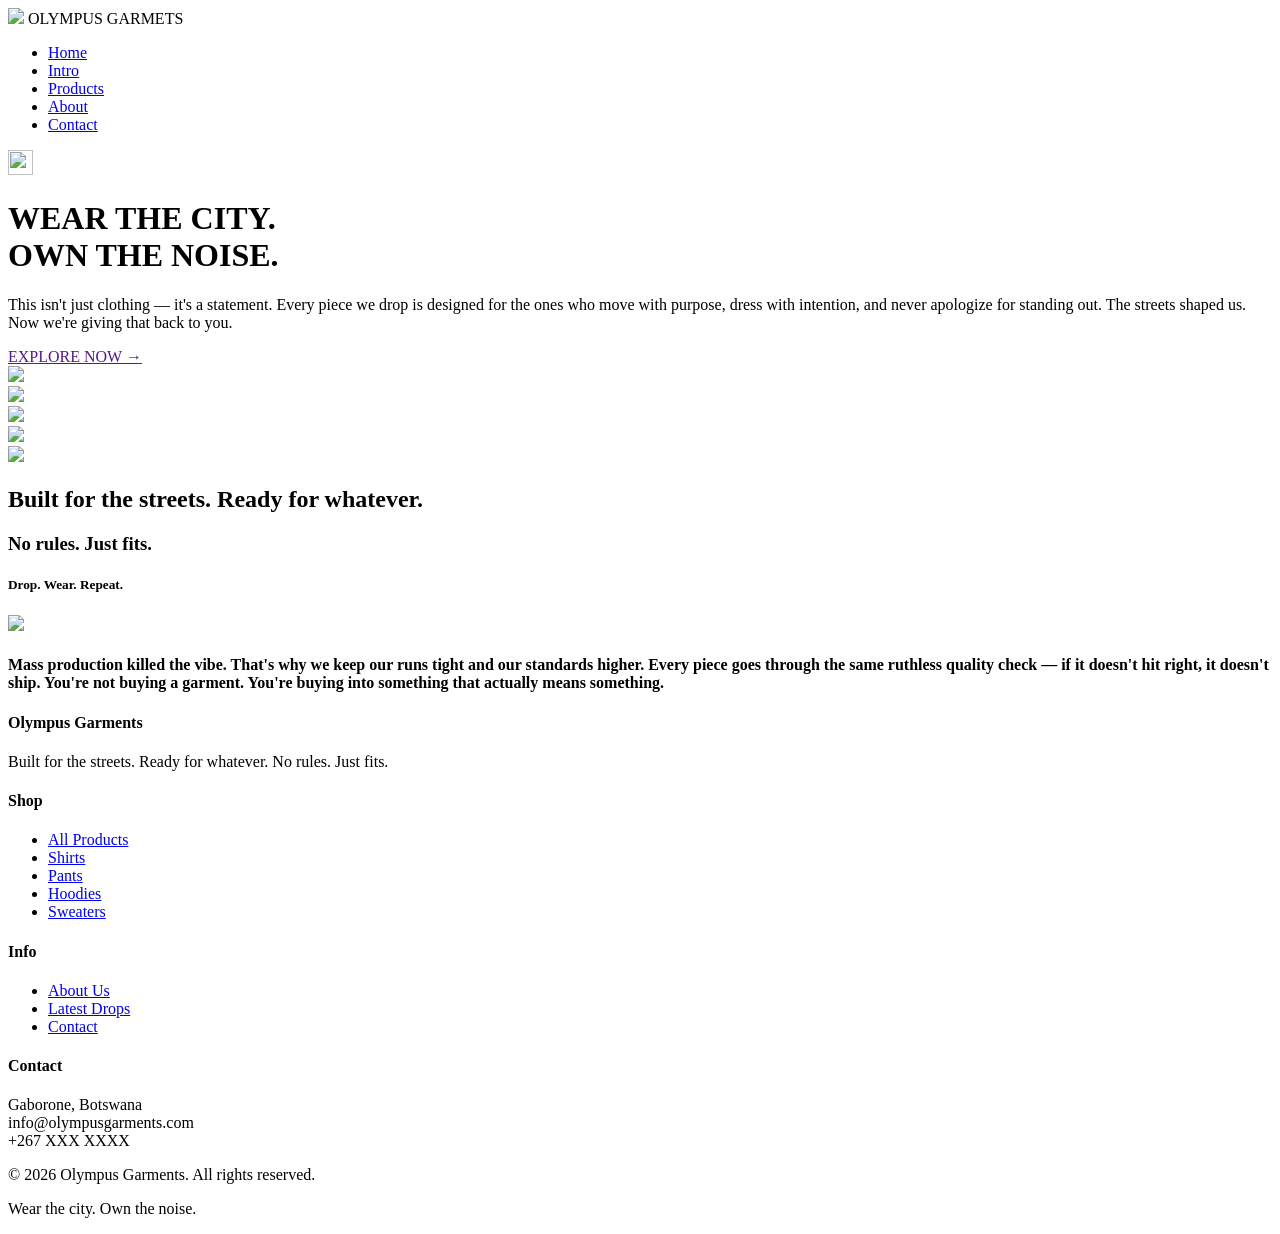
==== commit c13ff5b0: "Update index.html" ====
--- a/index.html
+++ b/index.html
@@ -2,159 +2,136 @@
 <!DOCTYPE html>
 <html lang="en">
 <head>
-<meta charset="UTF-8">
-<meta name="viewport" content="width=device-width, initial-scale=1.0">
-<title>OLYMPUS — Raw Expression, Designed for the World</title>
-<link rel="preconnect" href="https://fonts.googleapis.com">
-<link href="https://fonts.googleapis.com/css2?family=Cinzel:wght@400;700;900&family=Barlow+Condensed:wght@300;400;500;700;900&family=Barlow:wght@300;400;500&display=swap" rel="stylesheet">
-<link rel="stylesheet" href="styles.css">
+    <meta charset="UTF-8">
+    <meta name="viewport" content="width=device-width, initial-scale=1.0">
+    <title>OLYMPUS GARMETS</title>
+    <link rel="stylesheet" href="style.css">
+    <link href="https://fonts.googleapis.com/css2?family=Montserrat:ital,wght@0,100..900;1,100..900&family=Poppins:ital,wght@0,100;0,200;0,300;0,400;0,500;0,600;0,700;0,800;0,900;1,100;1,200;1,300;1,400;1,500;1,600;1,700;1,800;1,900&display=swap">
 </head>
-  <header>
-  <nav>
-      <a href="index.html">Home</a>
-      <a href="about.html">About</a>
-      <a href="contact.html">Contact</a>
-      <a href="cart.html">Cart</a>
-    </nav>
-</header>
 <body>
+    <div class="header">
 
-<!-- NAV -->
-<nav>
-  <a class="nav-logo" onclick="showPage('intro')">OLYMPUS</a>
-  <ul class="nav-links">
-    <li><a onclick="showPage('home')">Shop</a></li>
-    <li><a onclick="showPage('about')">About</a></li>
-    <li><a onclick="showPage('contact')">Contact</a></li>
-  </ul>
-  <button class="cart-btn" onclick="showPage('cart')">
-    Cart
-    <span class="cart-count" id="cart-count">0</span>
-  </button>
-</nav>
+   
+    <div class="container">
+        <div class="navbar">
+        <div class="logo">
+            <img src="images/OG LOGO.webp" width="125px">
+            <span class="brand-name">OLYMPUS GARMETS</span>
+        </div>
+        <nav>
+            <ul>
+                <li><a href="index.html">Home</a></li>
+                <li><a href="Intro.html">Intro</a></li>
+                <li><a href="Products.html">Products</a></li>
+                <li><a href="About.html">About</a></li>
+                <li><a href="Contact.html">Contact</a></li>
+                
+            </ul>
+        </nav>
+        <img src="images/shopping-cart-svg-png-icon-download-28.png"width="25px" height="25px">
+    </div>
+    <div class="row">
+        
+        <div class="col-2">
+            <h1>WEAR THE CITY. <br>OWN THE NOISE.</h1>
+            <p>This isn't just clothing — it's a statement. Every piece we drop is designed for the ones who move with
+                 purpose, dress with intention, and never apologize for standing out. The streets shaped us.
+                  Now we're giving that back to you.</p>
+                  <a href=""class="btn">EXPLORE NOW &#8594;</a>
+        </div>
+        <div class="col-2">
+            <img src="images/Tshirt1.jpg">
+        </div>
+        
+    </div>
+    
+    </div>
+    </div>
 
-<!-- TOAST -->
-<div class="toast" id="toast"></div>
+   <!----------------- featured category ----------------->
+<div class="categories">
+    <div class="container">
+        <div class="small-container"><div class="row">
+            <div class="col-3">
+                <img src="images/Shirt2.jpg">
+            </div>
+            <div class="col-3">
+                <img src="images/Pants4.jpg">
+            </div>
+            <div class="col-3">
+                <img src="images/Sweater3.jpg">
+            </div>
+            <div class="col-3">
+                <img src="images/Hoodie2.jpg">
+            </div>
+        </div></div>
+        
+    </div>
+</div>
+    
+    <!------featured products------->
 
-<!-- ==================== INTRO PAGE ==================== -->
-<div class="page active" id="page-intro">
-  <div class="intro-bg" id="intro-bg"></div>
-  <div class="intro-overlay"></div>
-  <div class="intro-content">
-    <div class="intro-eyebrow">Olympus Garments — Est. 2024</div>
-    <div class="intro-title">OLY<span>MPUS</span></div>
-    <div class="intro-sub">Garments</div>
-    <div class="intro-slogan">Raw Expression, Designed for the World</div>
-    <div class="intro-nav">
-      <button class="intro-btn intro-btn-primary" onclick="showPage('home')">Explore Collection</button>
-      <button class="intro-btn intro-btn-secondary" onclick="showPage('about')">Our Story</button>
-      <button class="intro-btn intro-btn-secondary" onclick="showPage('contact')">Contact</button>
+    <div class="featured-products">
+        <div class="small-container">
+        <h2>Built for the streets. Ready for whatever.</h2>
+        <h3>No rules. Just fits.</h3>
+        <h5>Drop. Wear. Repeat.</h5>
+        <div class="row">
+            <div class="col-4">
+                <img src="images/download (12) 1.jpg">
+                 </div>
+               <div class="col-4">
+                <h4>
+Mass production killed the vibe. That's why we keep our runs tight and our standards higher. Every
+ piece goes through the same ruthless quality check — if it doesn't hit right, it doesn't ship.
+  You're not buying a garment. You're buying into something that actually means something.</h4>
+               
+            </div>
+        </div>
     </div>
-  </div>
-  <div class="intro-scroll" onclick="showPage('home')">
-    <span>Explore</span>
-    <div class="scroll-line"></div>
-  </div>
-</div>
+    </div>
 
-<!-- ==================== HOME PAGE ==================== -->
-<div class="page" id="page-home">
-  <div class="hero">
-    <div class="hero-tape">Limited Edition Drop — SS2025 Collection Now Live</div>
-    <div class="hero-bg-grid"></div>
-    <div class="hero-content">
-      <div class="hero-tag">New Collection</div>
-      <h1 class="hero-title">AMPLIFY<br>YOUR <span class="accent">VOICE</span></h1>
-      <p class="hero-desc">Bold, limited-edition streetwear that bridges art and urban culture. Ethically produced. Globally expressed.</p>
-      <button class="btn-gold" onclick="document.getElementById('collection').scrollIntoView({behavior:'smooth'})">View Collection</button>
+    <!-- FOOTER -->
+<footer>
+    <div class="container">
+        <div class="footer-grid">
+            <div class="footer-col">
+                <h4>Olympus Garments</h4>
+                <p>Built for the streets. Ready for whatever. No rules. Just fits.</p>
+            </div>
+            <div class="footer-col">
+                <h4>Shop</h4>
+                <ul>
+                    <li><a href="products.html">All Products</a></li>
+                    <li><a href="products.html#shirts">Shirts</a></li>
+                    <li><a href="products.html#pants">Pants</a></li>
+                    <li><a href="products.html#hoodies">Hoodies</a></li>
+                    <li><a href="products.html#sweaters">Sweaters</a></li>
+                </ul>
+            </div>
+            <div class="footer-col">
+                <h4>Info</h4>
+                <ul>
+                    <li><a href="about.html">About Us</a></li>
+                    <li><a href="intro.html">Latest Drops</a></li>
+                    <li><a href="contact.html">Contact</a></li>
+                </ul>
+            </div>
+            <div class="footer-col">
+                <h4>Contact</h4>
+                <p>Gaborone, Botswana<br>info@olympusgarments.com<br>+267 XXX XXXX</p>
+            </div>
+        </div>
+        <div class="footer-bottom">
+            <p>© 2026 Olympus Garments. All rights reserved.</p>
+            <p>Wear the city. Own the noise.</p>
+        </div>
     </div>
-    <img class="hero-corner-img" id="hero-img" alt="Olympus Garments">
-  </div>
+</footer>
 
-  <div class="cat-strip" id="cat-strip">
-    <button class="cat-item active" onclick="filterCat('All', this)">All</button>
-    <button class="cat-item" onclick="filterCat('Hoodie', this)">Winter wear</button>
-    <button class="cat-item" onclick="filterCat('Jeans', this)">Pants</button>
-    <button class="cat-item" onclick="filterCat('Shirt', this)">Tops</button>
-  </div>
+    
 
-  <div class="section-header" id="collection">
-    <h2 class="section-title">THE COLLECTION</h2>
-    <span class="section-count" id="collection-count">12 PIECES</span>
-  </div>
 
-  <div class="collection-grid" id="collection-grid"></div>
 
-  <!-- QUALITY SECTION -->
-  <div class="quality-section">
-    <div>
-      <div class="quality-heading">470gsm</div>
-      <p class="quality-body">
-        Our signature fabric weight defines the Olympus standard. 470gsm is a heavyweight construction renowned for its robustness, premium hand-feel, and lasting durability — built for the streets, made to endure. The density ensures every piece retains its structure through years of wear, making it the ideal choice for those who demand both luxury and longevity.
-      </p>
-      <p class="quality-body" style="margin-bottom:0">
-        Opting for 470gsm fabric is a commitment to a more luxurious feel and appearance — a garment that commands presence. Select pieces in our range feature this standard, denoted clearly on each product card.
-      </p>
-      <div class="quality-points">
-        <div class="quality-point">
-          <div class="quality-point-label">Fabric Weight</div>
-          <div class="quality-point-val">470gsm Heavyweight</div>
-        </div>
-        <div class="quality-point">
-          <div class="quality-point-label">Durability</div>
-          <div class="quality-point-val">Long-lasting</div>
-        </div>
-        <div class="quality-point">
-          <div class="quality-point-label">Ethics</div>
-          <div class="quality-point-val">Ethically Sourced</div>
-        </div>
-        <div class="quality-point">
-          <div class="quality-point-label">Packaging</div>
-          <div class="quality-point-val">Zero Waste</div>
-        </div>
-      </div>
-    </div>
-    <img id="quality-img" alt="Quality 470gsm fabric">
-  </div>
-</div>
-
-<!-- ==================== FOOTER ==================== -->
-<footer>
-  <div>
-    <div class="footer-brand">OLYMPUS</div>
-    <p class="footer-slogan">Raw Expression, Designed for the World</p>
-  </div>
-  <div>
-    <div class="footer-col-title">Navigate</div>
-    <ul class="footer-col-links">
-      <li><a onclick="showPage('intro')">Introduction</a></li>
-      <li><a onclick="showPage('home')">Collection</a></li>
-      <li><a onclick="showPage('about')">About</a></li>
-      <li><a onclick="showPage('contact')">Contact</a></li>
-    </ul>
-  </div>
-  <div>
-    <div class="footer-col-title">Information</div>
-    <ul class="footer-col-links">
-      <li><a href="#">Shipping Policy</a></li>
-      <li><a href="#">Returns & Exchanges</a></li>
-      <li><a href="#">Size Guide</a></li>
-      <li><a href="#">Product Care</a></li>
-    </ul>
-  </div>
-  <div>
-    <div class="footer-col-title">Community</div>
-    <ul class="footer-col-links">
-      <li><a href="#">Instagram</a></li>
-      <li><a href="#">Artist Collabs</a></li>
-      <li><a href="#">Drop Alerts</a></li>
-      <li><a href="#">Sustainability</a></li>
-    </ul>
-  </div>
-</footer>
-<div class="footer-copy">
-  <span>© 2025 Olympus Garments. All rights reserved.</span>
-  <span>Raw Expression, Designed for the World.</span>
-</div>
 </body>
 </html>
